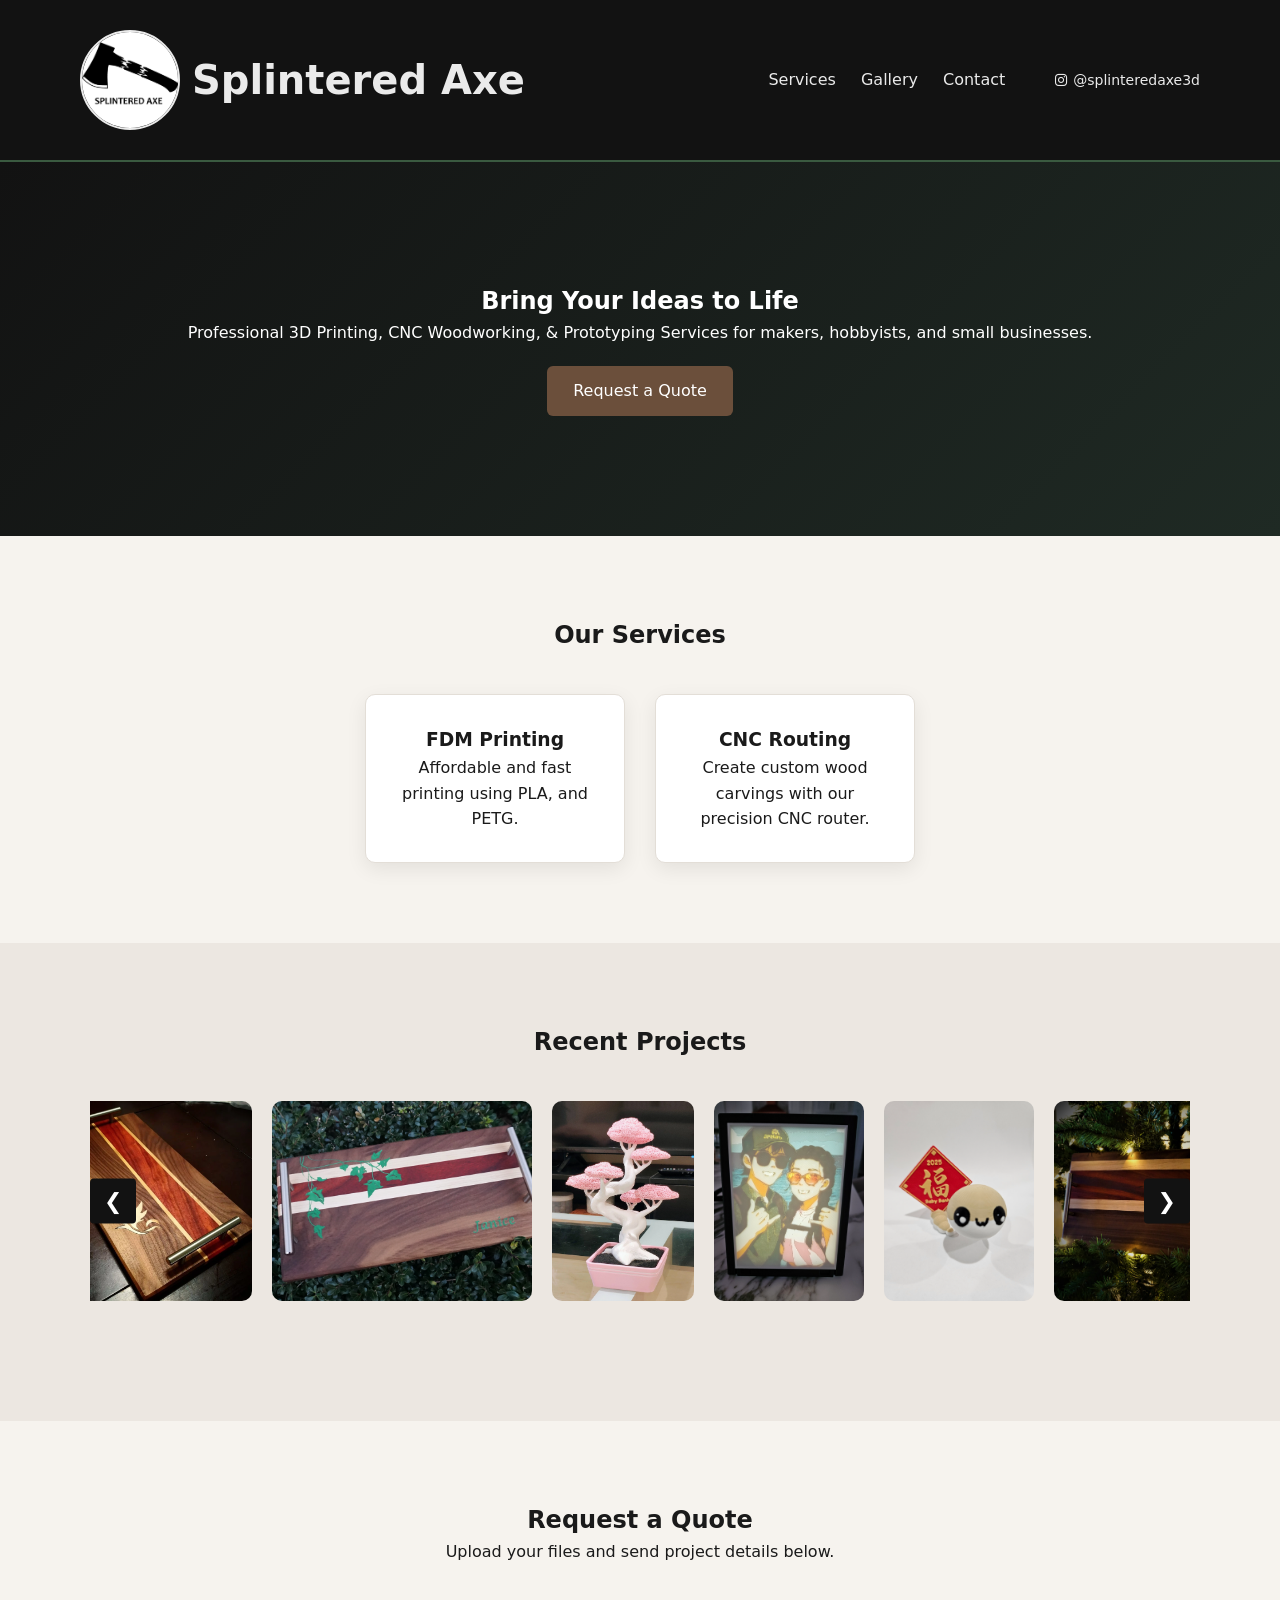
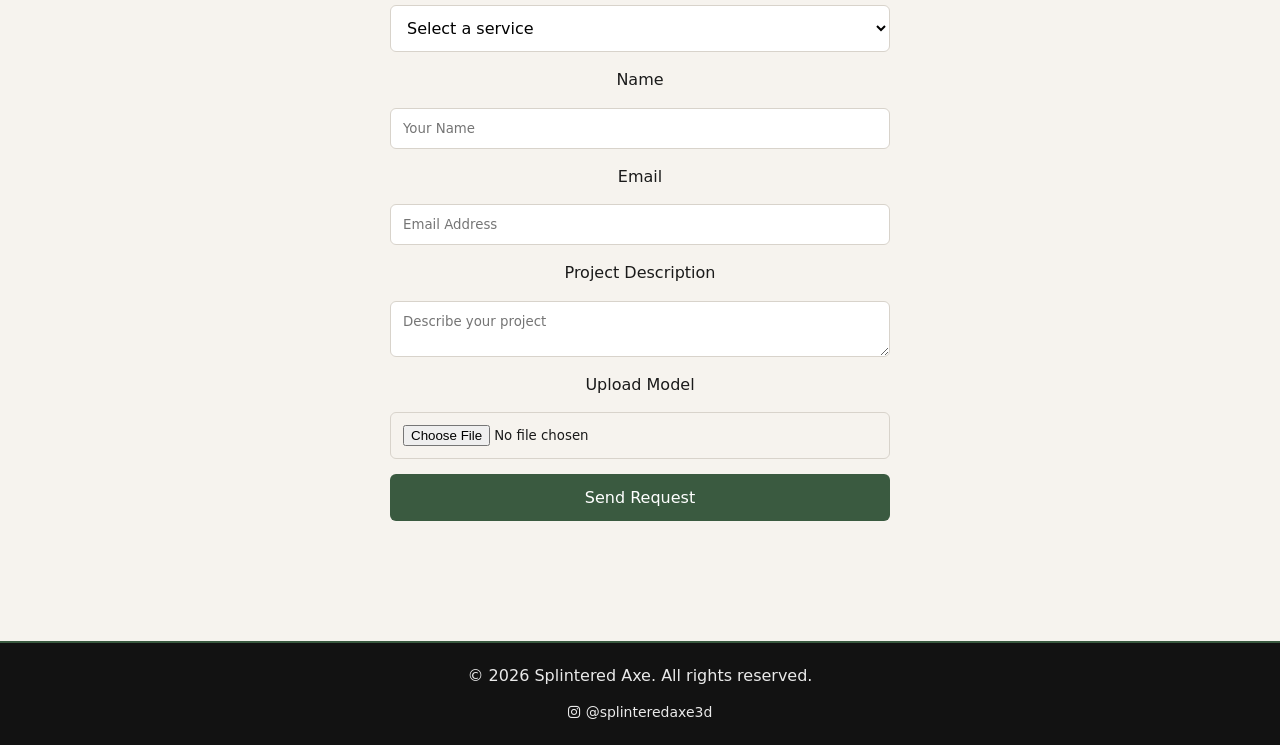
==== index.html @ fd692c5f "Fix footer" ====
<!DOCTYPE html>
<html lang="en">
<head>
  <script type="application/ld+json">
  {
    "@context": "https://schema.org",
    "@type": "LocalBusiness",
    "name": "Splintered Axe",
    "image": "https://www.splinteredaxe.com/images/logo.png",
    "url": "https://www.splinteredaxe.com",
    "telephone": "+1-301-768-9616",
    "email": "sales@splinteredaxe.com",
    "address": {
      "@type": "PostalAddress",
      "addressLocality": "Ellicott City",
      "addressRegion": "MD",
      "postalCode": "21043",
      "addressCountry": "US"
    },
    "openingHours": "Mo-Fr 09:00-18:00",
    "priceRange": "$$",
    "sameAs": [
      "https://www.instagram.com/splinteredaxe3d"
    ],
    "description": "Splintered Axe offers custom 3D printing, CNC woodworking, and prototyping services for makers, hobbyists, and small businesses."
  }
  </script>

  <!-- Google tag (gtag.js) -->
  <script async src="https://www.googletagmanager.com/gtag/js?id=G-FFDYS4M93H"></script>
  <script>
    window.dataLayer = window.dataLayer || [];
    function gtag(){dataLayer.push(arguments);}
    gtag('js', new Date());

    gtag('config', 'G-FFDYS4M93H');
  </script>

  <meta charset="UTF-8">
  <title>Splintered Axe | 3d Printing & CNC Woodworking Services</title>
  <meta name="viewport" content="width=device-width, initial-scale=1.0">
  <meta name="description" content="Splintered Axe offers custom 3D printing and CNC woodworking services. Fast prototyping and precision fabrication for hobbyists and businesses.">
  <link rel="stylesheet" href="style.css">
  <link rel="stylesheet" href="https://cdnjs.cloudflare.com/ajax/libs/font-awesome/6.5.0/css/all.min.css">
  <link rel="icon" type="image/x-icon" href="images/favicon.ico">
</head>

<body>

<header>
  <nav>
    <a href="https://www.splinteredaxe.com" class="logo-container">
      <img src="images/logo.png" alt="Splintered Axe Logo" class="logo-avatar">
      <h1>Splintered Axe</h1>
    </a>
    <div class="nav-social">
      <div class="nav-links">
        <a href="#services">Services</a>
        <a href="#gallery">Gallery</a>
        <a href="#contact">Contact</a>
      </div>
      <div class="social">
        <a href="https://instagram.com/splinteredaxe3d" target="_blank">
          <i class="fa-brands fa-instagram"></i> @splinteredaxe3d
        </a>
      </div>
    </div>
  </nav>
</header>

<section class="hero">
  <h2>Bring Your Ideas to Life</h2>
  <p>Professional 3D Printing, CNC Woodworking, & Prototyping Services for makers, hobbyists, and small businesses.</p>
  <a href="#contact" class="button">Request a Quote</a>
</section>

<section id="services" class="section">
  <h2>Our Services</h2>
  <div class="cards">
    <div class="card">
      <h3>FDM Printing</h3>
      <p>Affordable and fast printing using PLA, and PETG.</p>
    </div>
    <div class="card">
      <h3>CNC Routing</h3>
      <p>Create custom wood carvings with our precision CNC router.</p>
    </div>
  </div>
</section>

<section id="gallery" class="section dark">
  <h2>Recent Projects</h2>
  <div class="carousel">
  <button class="carousel-btn prev">&#10094;</button>
  <div class="carousel-track">
    <img src="images/woodworking/board_kanu.webp" alt="Cutting Board with Bird Inlay - CNC Woodworking">
    <img src="images/woodworking/board_janice.webp" alt="Cutting Board with Leaves - CNC Woodworking">
    <img src="images/3dPrints/bonsai.webp" alt="Pink Bonsai - 3D Printing">
    <img src="images/3dPrints/lithophane_jeff_felisha.webp" alt="Lithophane - 3D Printing">
    <img src="images/3dPrints/snake_bahn.webp" alt="Lunar New Year Snake - 3D Printing">
    <img src="images/woodworking/board_joy.webp" alt="Cutting Board - CNC Woodworking">
    <img src="images/woodworking/shoe_bench.webp" alt="Shoe Rack Bench - Woodworking">
    <img src="images/woodworking/tray_flor.webp" alt="Tray with Flower Engraving - CNC Woodworking">
  </div>
  <button class="carousel-btn next">&#10095;</button>
</section>

<section id="contact" class="section">
  <h2>Request a Quote</h2>
  <p>Upload your files and send project details below.</p>

  <!-- FORM SPREE FORM -->
  <form action="https://formspree.io/f/xzdagnkp" method="POST" enctype="multipart/form-data">
    <select id="service" name="service" required>
      <option value="">Select a service</option>
      <option value="3d_printing">3D Printing</option>
      <option value="cnc_routing">CNC Routing</option>
    </select>
    
    <label for="name">Name</label>
    <input type="text" name="name" placeholder="Your Name" required>
    
    <label for="email">Email</label>
    <input type="email" name="email" placeholder="Email Address" required>
    
    <label for="description">Project Description</label>
    <textarea id="description" name="description" placeholder="Describe your project"></textarea>
    
    <label for="file">Upload Model</label>
    <input type="file" id="file" name="file">
    
    <button type="submit">Send Request</button>
  </form>
</section>

<footer>
  <div class="footer-content">
    <p>&copy; 2026 Splintered Axe. All rights reserved.</p>

    <div class="footer-social">
      <a href="https://instagram.com/splinteredaxe3d" target="_blank">
        <i class="fa-brands fa-instagram"></i> @splinteredaxe3d
      </a>
      <!-- You can add more social links here, e.g.: -->
      <!-- <a href="https://twitter.com/YOURHANDLE" target="_blank"><i class="fa-brands fa-twitter"></i> @YOURHANDLE</a> -->
    </div>
  </div>
</footer>

<script src="carousel.js"></script>

</body>
</html>
---- style.css ----
* {
  margin: 0;
  padding: 0;
  box-sizing: border-box;
  font-family: "Segoe UI", system-ui, sans-serif;
}

body {
  color: #1A1A1A;
  background: #F6F3EE;
  line-height: 1.6;
}

.social a {
  color: #EAEAEA;
  text-decoration: none;
  font-size: 14px;
  margin-left: 20px;
  display: flex;
  align-items: center;
  gap: 6px;
}

.social a:hover {
  color: #588157;
}

/* HEADER */

header {
  background: #121212;
  color: white;
  padding: 20px 40px;
  border-bottom: 2px solid #3A5A40;
}
/* Header nav layout */
nav {
  display: flex;
  justify-content: space-between; /* left vs right blocks */
  align-items: center;
  padding: 10px 40px;
}

/* Logo + Title */
.logo-container {
  display: flex;
  align-items: center;
  gap: 12px;
  text-decoration: none;
}

.logo-avatar {
  width: 100px; /* logo size */
  height: 100px; /* logo size */
  border-radius: 50%;
  object-fit: cover;
  border: 2px solid #EAEAEA;
  transition: transform 0.2s ease;
}

.logo-avatar:hover {
  transform: scale(1.1);
}

.logo-container h1 {
  font-size: 40px;
  color: #EAEAEA;
  margin: 0;
}

/* Nav + social on the right */
.nav-social {
  display: flex;
  align-items: center;
  gap: 30px; /* space between nav links and social */
}

/* Nav links */
.nav-links a {
  color: #EAEAEA;
  text-decoration: none;
  margin-left: 20px;
  font-size: 16px;
}

.nav-links a:hover {
  color: #588157; /* moss accent */
}

/* Social */
.social a {
  color: #EAEAEA;
  text-decoration: none;
  font-size: 14px;
  display: flex;
  align-items: center;
  gap: 6px;
}

.social a:hover {
  color: #588157;
}

/* Responsive */
@media (max-width:700px){
  .logo-avatar {
    width: 40px;
    height: 40px;
  }
  .logo-container h1 {
    font-size: 20px;
  }
  .nav-links a {
    font-size: 14px;
    margin-left: 12px;
  }
  .social a {
    font-size: 12px;
  }
  nav {
    padding: 10px 20px;
  }
}
/* HERO */

.hero {
  background: linear-gradient(
    135deg,
    #121212,
    #1F2A24
  );
  color: white;
  padding: 120px 20px;
  text-align: center;
}

.button {
  display: inline-block;
  margin-top: 20px;
  background: #6B4F3B;
  color: white;
  padding: 12px 26px;
  text-decoration: none;
  border-radius: 6px;
  transition: 0.2s;
}

.button:hover {
  background: #3A5A40;
}

/* SECTIONS */

.section {
  padding: 80px 20px;
  text-align: center;
}

.dark {
  background: #ECE7E1;
}

/* SERVICE CARDS */

.cards {
  display: flex;
  gap: 30px;
  justify-content: center;
  margin-top: 40px;
  flex-wrap: wrap;
}

.card {
  background: white;
  padding: 30px;
  border-radius: 10px;
  width: 260px;
  border: 1px solid #E3DED7;
  box-shadow: 0 6px 20px rgba(0,0,0,0.08);
}

/* GALLERY */
.carousel{
  position:relative;
  overflow:hidden;
  max-width:1100px;
  margin:40px auto;
}

.carousel-track{
  display:flex;
  gap:20px;
  transition:transform .5s ease;
}

.carousel-track a{
  flex:0 0 auto;
}

.carousel-track img{
  width:260px;
  height:200px;
  object-fit:cover;
  border-radius:10px;
  transition:transform .25s ease;
}

.carousel-track img:hover{
  transform:scale(1.05);
}

.carousel-btn{
  position:absolute;
  top:50%;
  transform:translateY(-50%);
  background:#121212;
  color:white;
  border:none;
  font-size:22px;
  padding:10px 14px;
  cursor:pointer;
  border-radius:4px;
  z-index:10;
}

.prev{ left:0; }
.next{ right:0; }

@media (max-width:700px){
  .carousel-track img{
    width:200px;
    height:160px;
  }
}

/* FORM */

form {
  max-width: 500px;
  margin: 40px auto;
  display: flex;
  flex-direction: column;
  gap: 15px;

  select {
    padding: 12px;
    border: 1px solid #D8D3CB;
    border-radius: 6px;
    font-size: 16px;
    background: white;
  }
}

input, textarea {
  padding: 12px;
  border: 1px solid #D8D3CB;
  border-radius: 6px;
}

button {
  background: #3A5A40;
  color: white;
  padding: 14px;
  border: none;
  border-radius: 6px;
  font-size: 16px;
  cursor: pointer;
}

button:hover {
  background: #1F2A24;
}

/* FOOTER */

footer {
  background: #121212;
  color: #EAEAEA;
  text-align: center;
  padding: 20px;
  border-top: 2px solid #3A5A40;
}

.footer-content {
  display: flex;
  flex-direction: column;
  align-items: center;
  gap: 10px;
}

.footer-social a {
  color: #EAEAEA;
  text-decoration: none;
  font-size: 14px;
  display: inline-flex;
  align-items: center;
  gap: 6px;
  margin: 0 5px;
  transition: color 0.2s ease;
}

.footer-social a:hover {
  color: #588157; /* moss accent */
}

@media (max-width:700px){
  .footer-social a {
    font-size: 12px;
  }
}
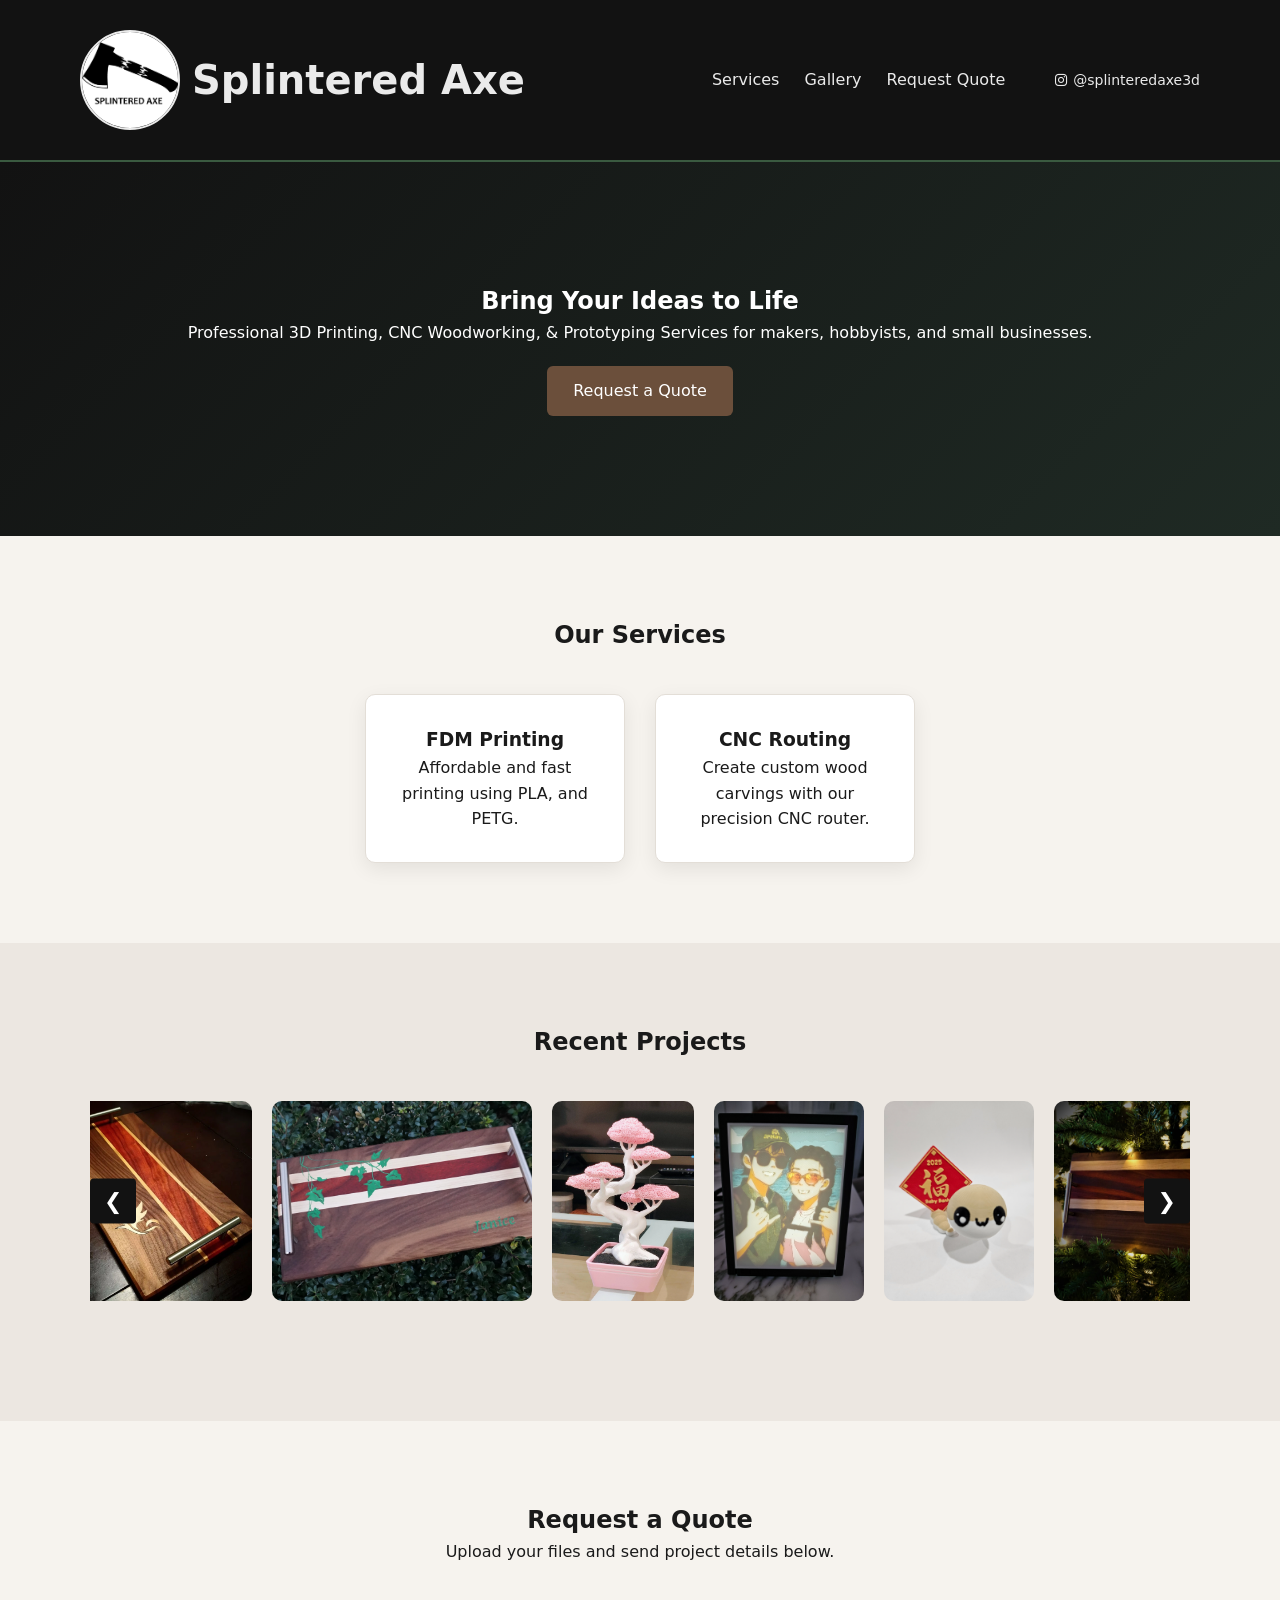
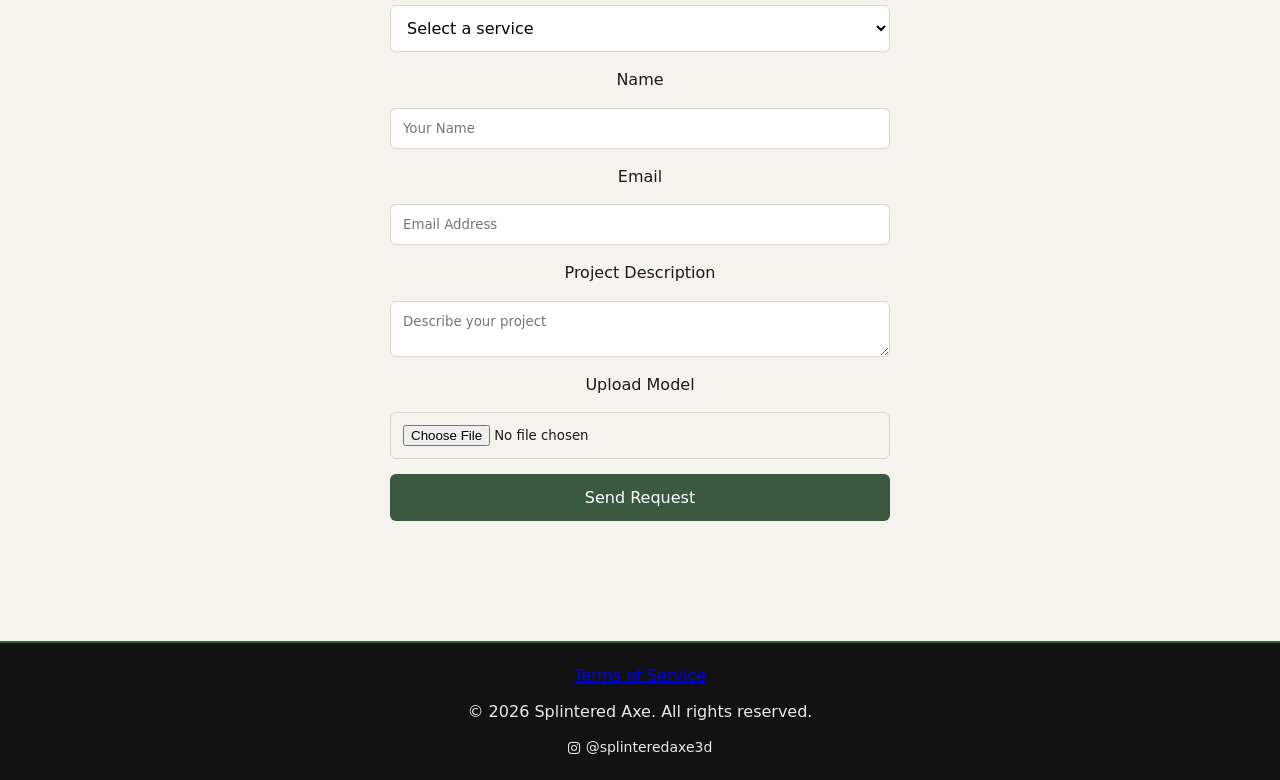
==== commit f7655045: "Add terms of service" ====
--- a/index.html
+++ b/index.html
@@ -55,9 +55,9 @@
     </a>
     <div class="nav-social">
       <div class="nav-links">
-        <a href="#services">Services</a>
-        <a href="#gallery">Gallery</a>
-        <a href="#contact">Contact</a>
+        <a href="./index.html#services">Services</a>
+        <a href="./index.html#gallery">Gallery</a>
+        <a href="./index.html#quote">Request Quote</a>
       </div>
       <div class="social">
         <a href="https://instagram.com/splinteredaxe3d" target="_blank">
@@ -71,7 +71,7 @@
 <section class="hero">
   <h2>Bring Your Ideas to Life</h2>
   <p>Professional 3D Printing, CNC Woodworking, & Prototyping Services for makers, hobbyists, and small businesses.</p>
-  <a href="#contact" class="button">Request a Quote</a>
+  <a href="#quote" class="button">Request a Quote</a>
 </section>
 
 <section id="services" class="section">
@@ -105,7 +105,7 @@
   <button class="carousel-btn next">&#10095;</button>
 </section>
 
-<section id="contact" class="section">
+<section id="quote" class="section">
   <h2>Request a Quote</h2>
   <p>Upload your files and send project details below.</p>
 
@@ -135,6 +135,8 @@
 
 <footer>
   <div class="footer-content">
+    <a href="terms.html">Terms of Service</a>
+
     <p>&copy; 2026 Splintered Axe. All rights reserved.</p>
 
     <div class="footer-social">
--- a/style.css
+++ b/style.css
@@ -299,6 +299,17 @@
   transition: color 0.2s ease;
 }
 
+.legal{
+max-width:800px;
+margin:auto;
+line-height:1.7;
+}
+
+.legal h3{
+margin-top:30px;
+}
+
+
 .footer-social a:hover {
   color: #588157; /* moss accent */
 }
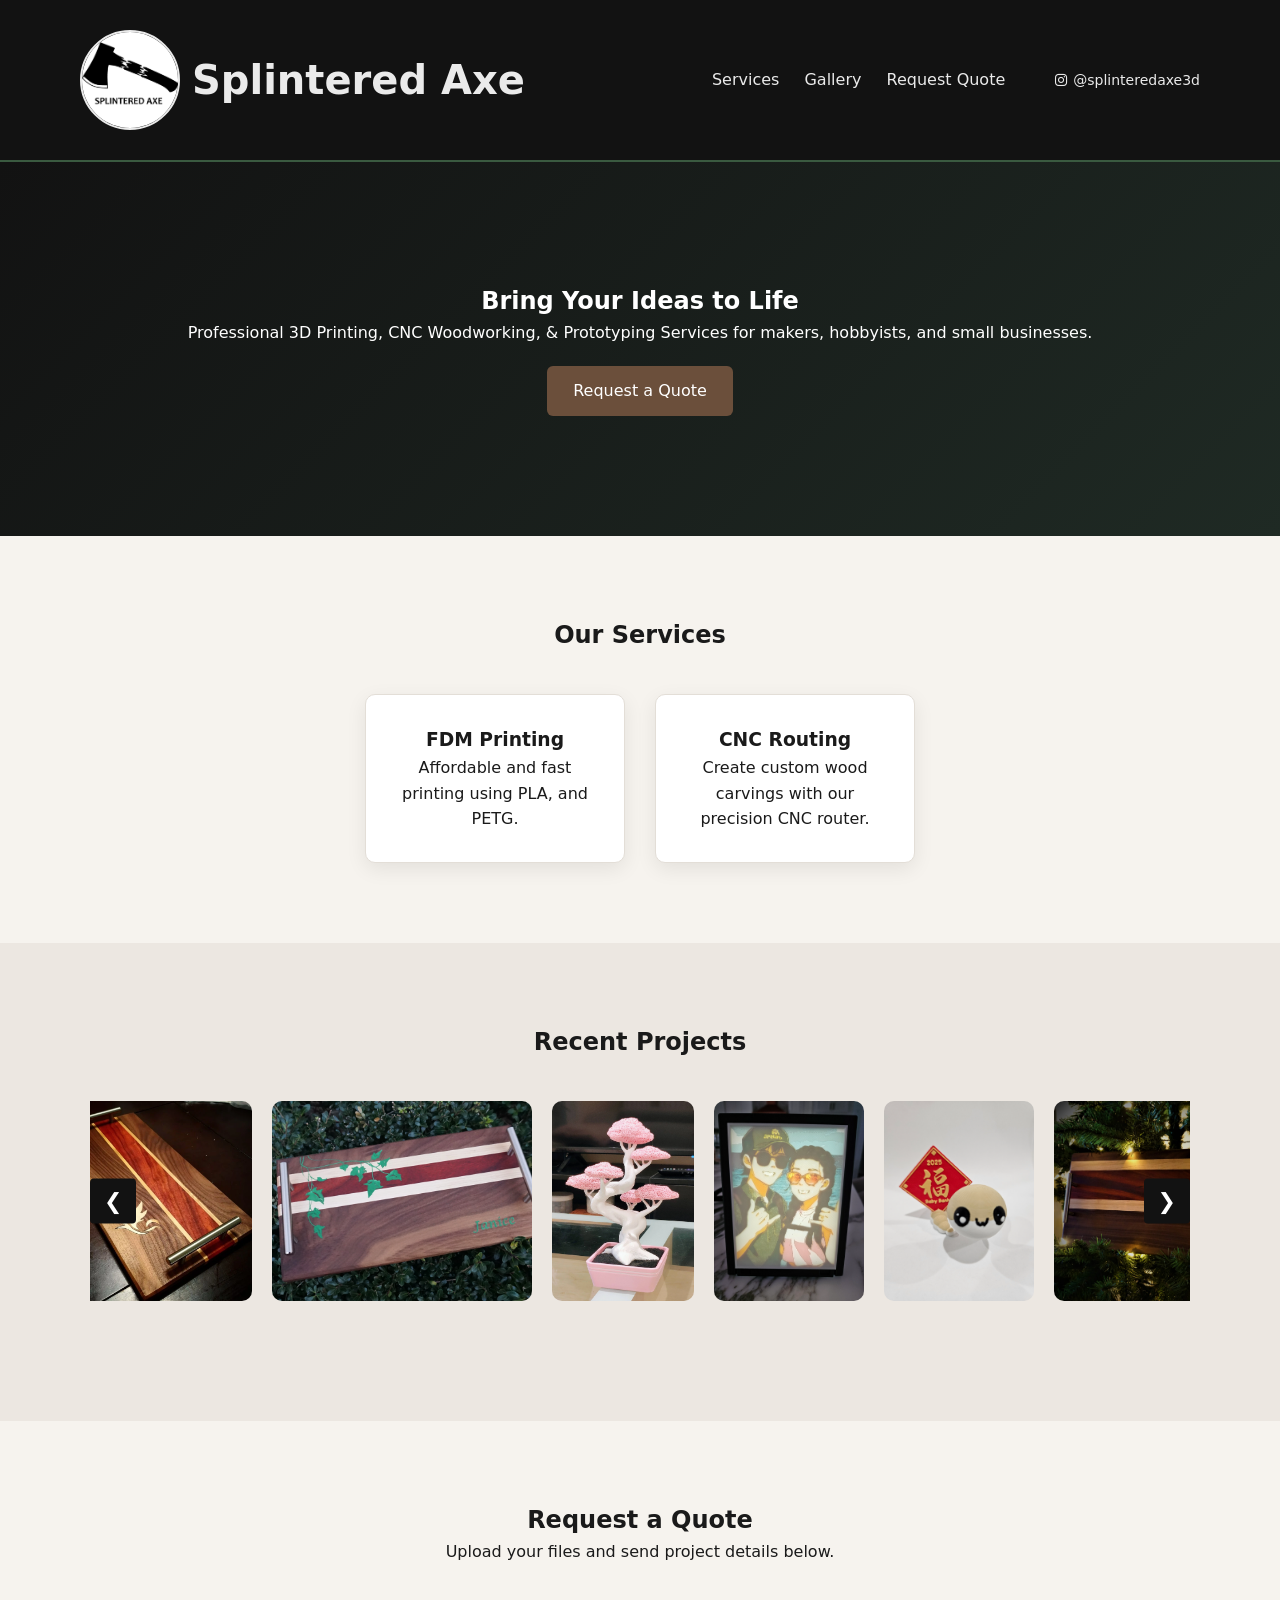
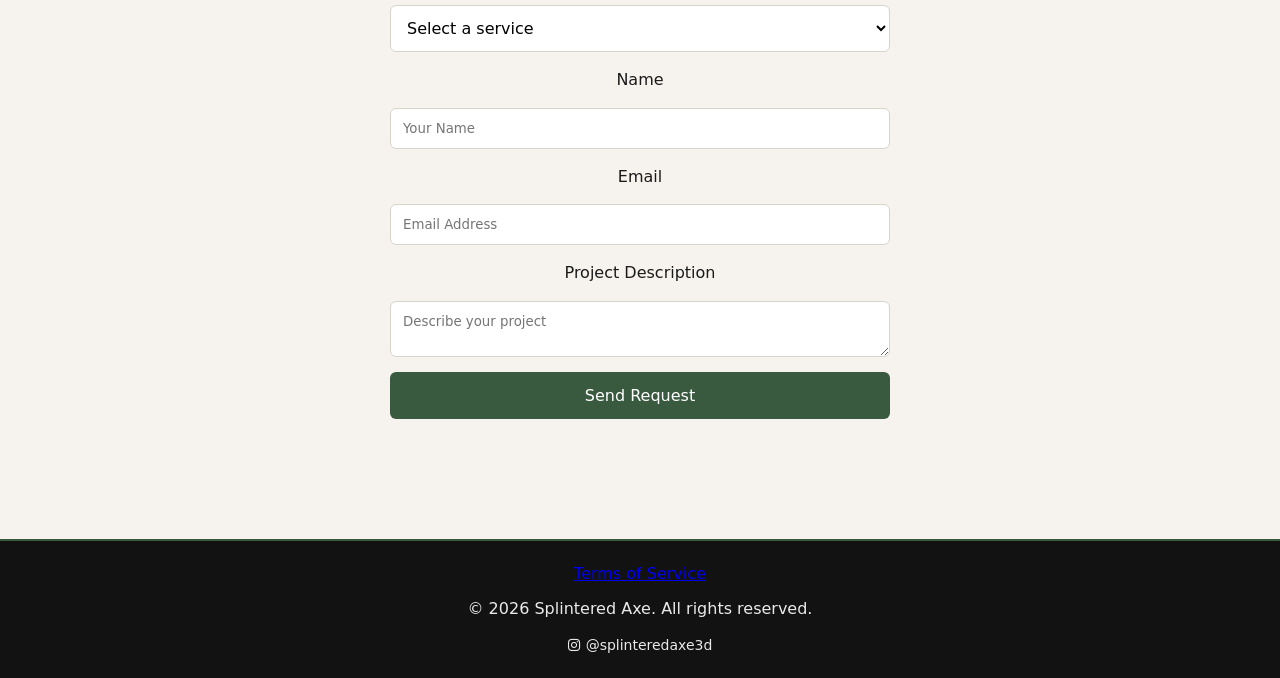
==== commit 8458c45d: "Disable upload" ====
--- a/index.html
+++ b/index.html
@@ -49,15 +49,15 @@
 
 <header>
   <nav>
-    <a href="https://www.splinteredaxe.com" class="logo-container">
+    <a href="https://www.splinteredaxe.com/" class="logo-container">
       <img src="images/logo.png" alt="Splintered Axe Logo" class="logo-avatar">
       <h1>Splintered Axe</h1>
     </a>
     <div class="nav-social">
       <div class="nav-links">
-        <a href="./index.html#services">Services</a>
-        <a href="./index.html#gallery">Gallery</a>
-        <a href="./index.html#quote">Request Quote</a>
+        <a href="https://www.splinteredaxe.com/#services">Services</a>
+        <a href="https://www.splinteredaxe.com/#gallery">Gallery</a>
+        <a href="https://www.splinteredaxe.com/#quote">Request Quote</a>
       </div>
       <div class="social">
         <a href="https://instagram.com/splinteredaxe3d" target="_blank">
@@ -126,8 +126,8 @@
     <label for="description">Project Description</label>
     <textarea id="description" name="description" placeholder="Describe your project"></textarea>
     
-    <label for="file">Upload Model</label>
-    <input type="file" id="file" name="file">
+    <!-- <label for="file">Upload Model</label>
+    <input type="file" id="file" name="file"> -->
     
     <button type="submit">Send Request</button>
   </form>
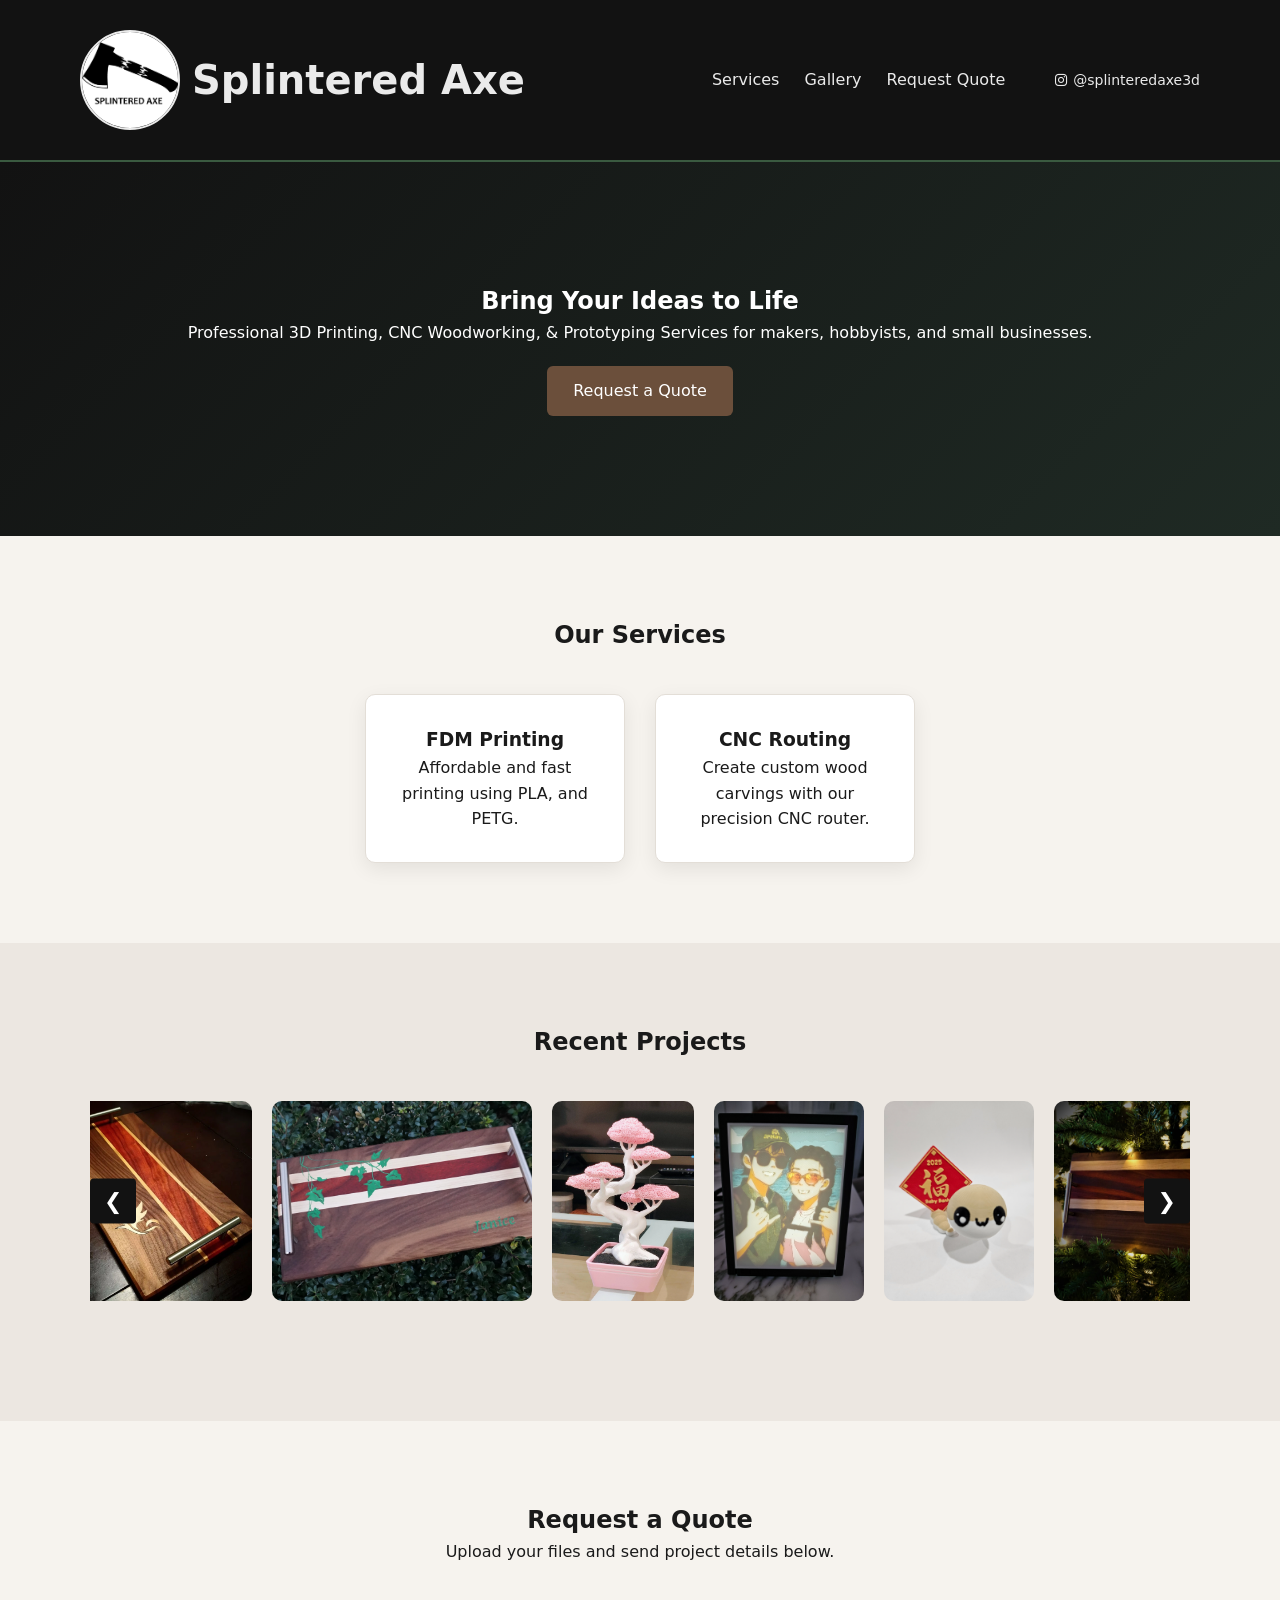
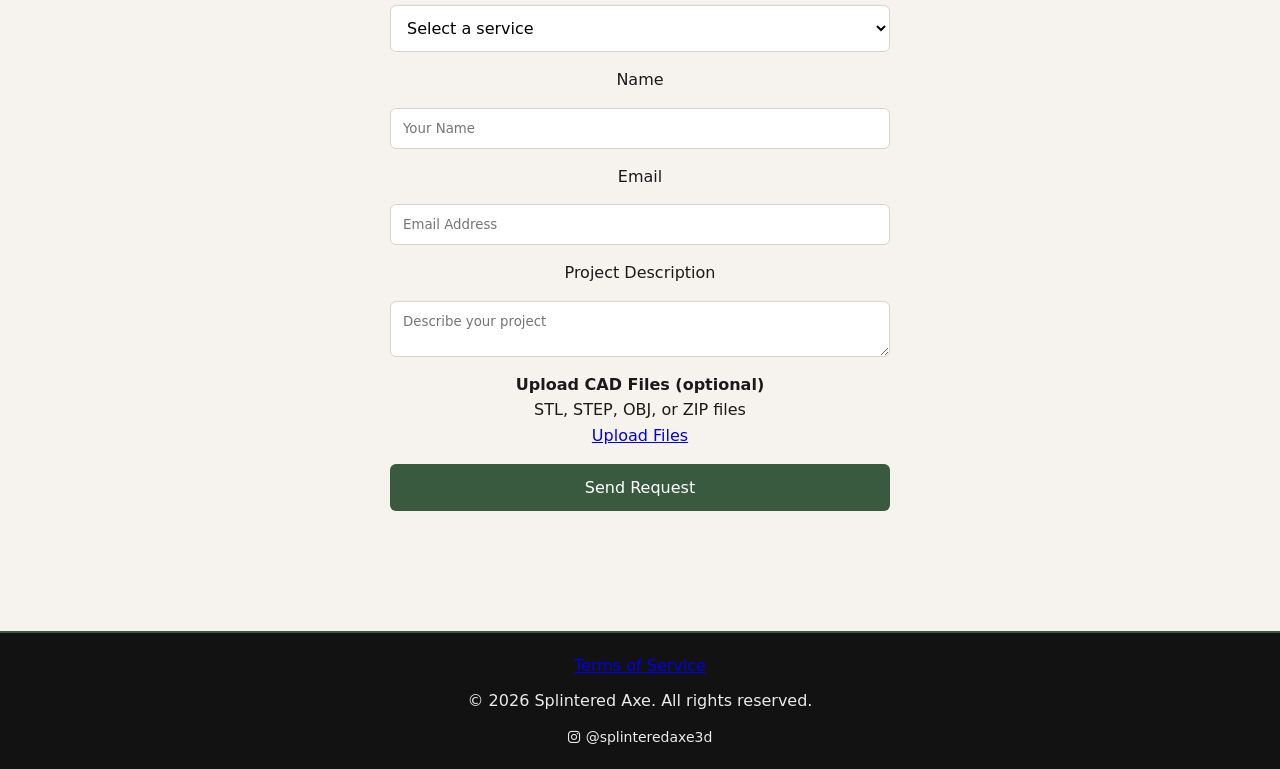
==== commit 3e6f3a36: "Fix uploads" ====
--- a/index.html
+++ b/index.html
@@ -126,8 +126,19 @@
     <label for="description">Project Description</label>
     <textarea id="description" name="description" placeholder="Describe your project"></textarea>
     
-    <!-- <label for="file">Upload Model</label>
-    <input type="file" id="file" name="file"> -->
+    <div class="upload-section">
+      <p><strong>Upload CAD Files (optional)</strong></p>
+      <p class="upload-note">
+        STL, STEP, OBJ, or ZIP files
+      </p>
+
+      <a 
+        href="https://forms.gle/GQgv5YQGEBrMotzw8"
+        class="upload-button"
+        target="_blank">
+        Upload Files
+      </a>
+    </div>
     
     <button type="submit">Send Request</button>
   </form>
